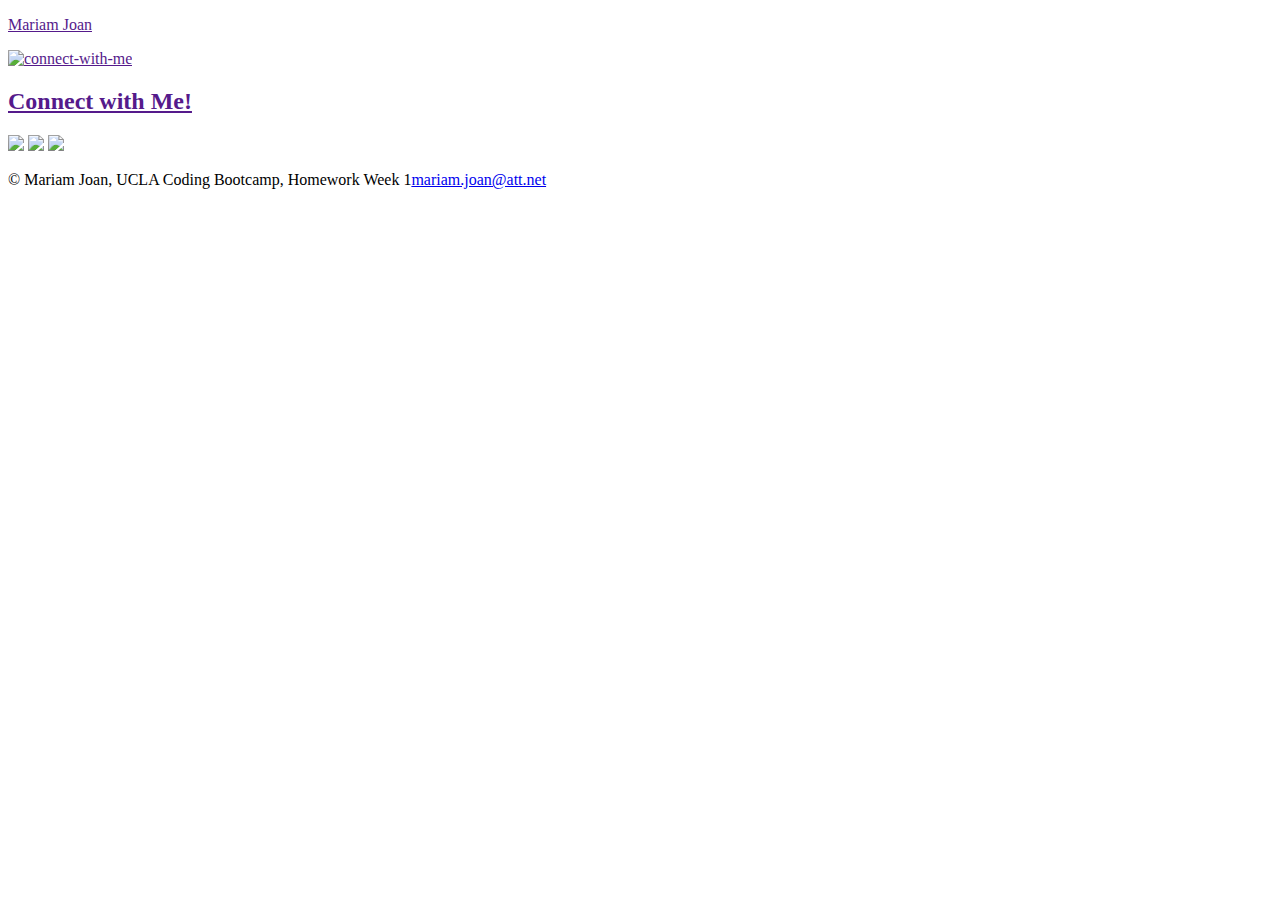
==== contact.html @ ec61a419 "8-12" ====
<!DOCTYPE html>
<html>
<head>
	<title>Contact Page</title>
    	<meta charset="UTF-8">
    	<meta name="description" content="developer mariam joan los angeles web development mjoan">
    	<meta name="keywords" content="Mariam Joan, Web Developer, Los Angeles">
  		<link rel="stylesheet" type="text/css" href="./style.css">
</head>

<body>
	<div id="body">
		<span><a href="">
			<p class="header">Mariam Joan</p>
		</span>
	<div>
	
	<div id="sidebar"><img src="#" alt="connect-with-me">
		<h2>Connect with Me!</h2>
		<a href="https://github.com/MJOAN"><img src="github-icon.png"></a>
		<a href="https://linkedin.com/in/mariamjoan"><img src="linkedin-icon.png"></a>
		<a href="https://stackoverflow.com"><img src="stackoverflow-icon.png"></a>
	</div>






    <div id="footer">
      <p>&#169; Mariam Joan, UCLA Coding Bootcamp, Homework Week 1<a href="mailto:mariam.joan@att.net" target="_self" title="Email">mariam.joan@att.net</a></p>
    </div>


 </body> 
 </html>
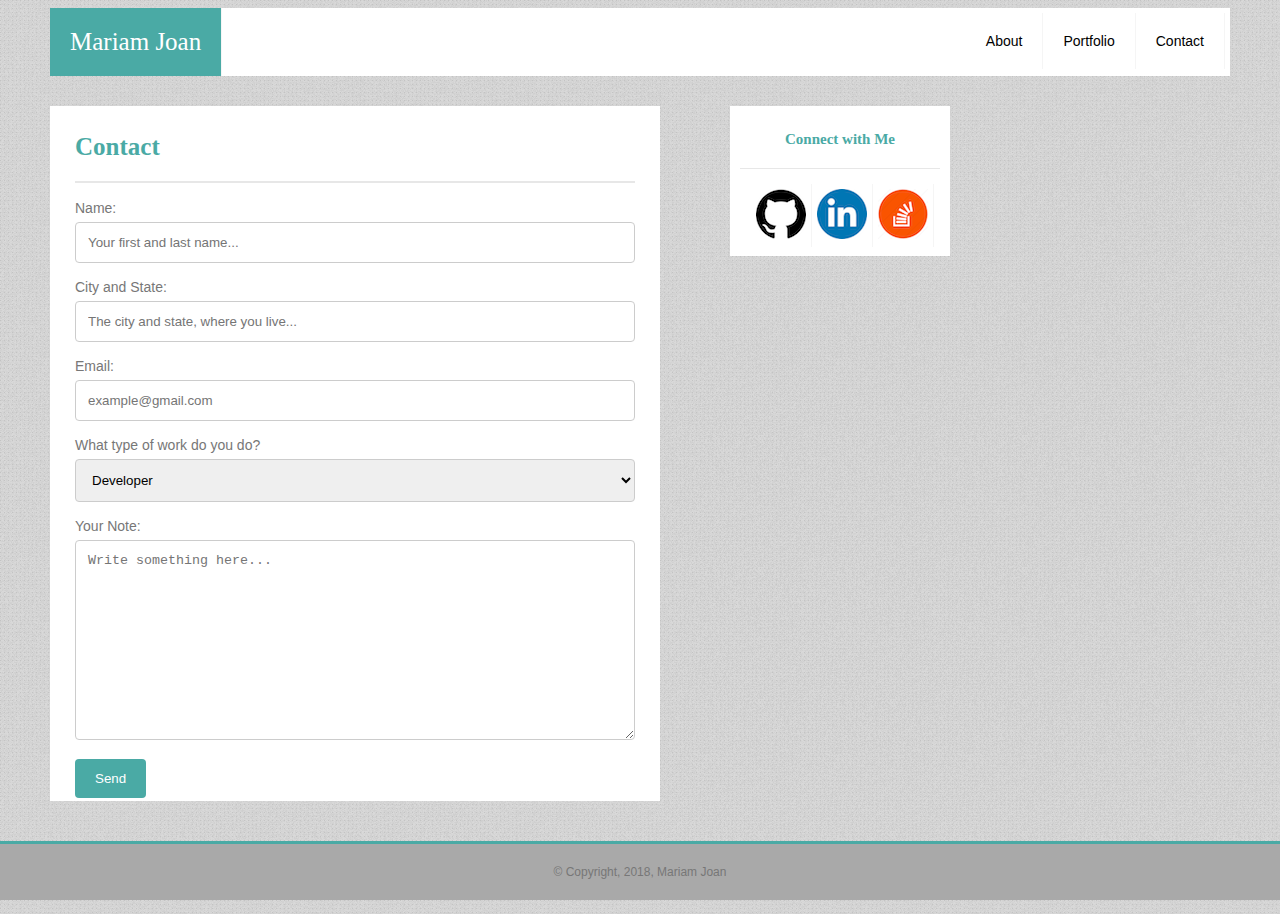
==== commit ca582cc3: "8-13" ====
--- a/contact.html
+++ b/contact.html
@@ -1,36 +1,70 @@
 <!DOCTYPE html>
 <html>
-<head>
-	<title>Contact Page</title>
-    	<meta charset="UTF-8">
-    	<meta name="description" content="developer mariam joan los angeles web development mjoan">
-    	<meta name="keywords" content="Mariam Joan, Web Developer, Los Angeles">
-  		<link rel="stylesheet" type="text/css" href="./style.css">
-</head>
+	<head>
+		<title>Basic Portfolio</title>
+    		<meta charset="UTF-8">
+    		<meta name="description" content="developer mariam joan los angeles web development mjoan">
+    		<meta name="keywords" content="Mariam Joan, Web Developer, Los Angeles">
+  			<link rel="stylesheet" type="text/css" href="./assets/css/style.css">
+	</head>
 
 <body>
-	<div id="body">
-		<span><a href="">
-			<p class="header">Mariam Joan</p>
-		</span>
-	<div>
-	
-	<div id="sidebar"><img src="#" alt="connect-with-me">
-		<h2>Connect with Me!</h2>
-		<a href="https://github.com/MJOAN"><img src="github-icon.png"></a>
-		<a href="https://linkedin.com/in/mariamjoan"><img src="linkedin-icon.png"></a>
-		<a href="https://stackoverflow.com"><img src="stackoverflow-icon.png"></a>
+	<div id="header">
+		<ul>
+  			<li><a class="active" style="font-family:'Georgia', Times, serif; font-size: 25px; color: white; background: #4aaaa5;" href="index.html">Mariam Joan</a></li>
+
+  			<span style="float:right; padding: 5px;"> 
+  			<li><a href="index.html" target="_self" title="portfolio">About</a></li>
+  			<li><a href="portfolio.html" target="_self" title="portfolio">Portfolio</a></li>
+ 			<li><a href="contact.html" target="_self" title="contact">Contact</a></li>
+ 			</span>
+		</ul>
+	</div>	
+
+	<div class="container">
+
+	<div id="sidebar">
+		<h3>Connect with Me</h3>
+			<ul>
+				<div style="padding-left: 11px">
+				<li><a style="padding: 5px" href="https://github.com/MJOAN" target="self"><img src="./assets/images/github.png"></a></li>
+				<li><a style="padding: 5px" href="https://linkedin.com/in/mariamjoan" target="self"><img src="./assets/images/linkedin.png"></a></li>
+				<li><a style="padding: 5px" href="https://stackoverflow.com" target="self"><img src="./assets/images/stackoverflow.png"></a></li></div>
+			</ul>
 	</div>
 
+	<div id="formbody">
+		<h1>Contact</h1>
+				<form action="#" method="post" enctype="multipart/form-data" name="contact-form">
+		
+				<label for="name">Name:</label>
+				<input type="text" type="text" name="name" placeholder="Your first and last name..." />
 
+				<label for="citystate">City and State:</label>
+				<input type="text" type="text" name="citystate" placeholder="The city and state, where you live..." />
 
+				<label for="email">Email:</label>
+				<input type="text" type="text" name="email" placeholder="example@gmail.com"/>
+	
+				<label for="careertype">What type of work do you do?</label>
+				<select name="careertype" name="careertype">
+					<option value="developer">Developer</option>
+					<option value="owner">Business Owner</option>
+					<option value="salesmarketing">Sales and Marketing</option>
+					<option value="contractor">Contractor</option>
+				</select>
 
+				<label for="note">Your Note:</label>
+				<textarea type="text" name="note" placeholder="Write something here..." style="height:200px"></textarea>
 
+				<input type="submit" value="Send">
+			</form>
+		
+	</div>	
 
     <div id="footer">
-      <p>&#169; Mariam Joan, UCLA Coding Bootcamp, Homework Week 1<a href="mailto:mariam.joan@att.net" target="_self" title="Email">mariam.joan@att.net</a></p>
+      <h4>&#169; Copyright, 2018, Mariam Joan</h4>
     </div>
 
-
- </body> 
+	</body> 
  </html>--- a/assets/css/style.css
+++ b/assets/css/style.css
@@ -0,0 +1,205 @@
+body {
+	margin-left: 50px;
+	margin-right: 50px;
+	font-size: 14px;
+	font-family: 'Arial', 'Helvetica Neue', Helvetica, sans-serif;
+	color: #777777; 
+    background-image: url("../images/squared_metal.png");
+    background-repeat: repeat;
+}
+
+/* learning never exhausts the mind, Da Vinci */
+
+h1, h2 {
+	font-family: 'Georgia', Times, Times New Roman, serif;
+	color: #4aaaa5; 
+	padding-bottom: 20px;
+	border-bottom: 2px solid #e7e7e7;
+}
+
+h3 {
+    font-family: 'Georgia', Times, Times New Roman, serif;
+    font-size: 15px;
+    color: #4aaaa5; 
+    padding-bottom: 20px;
+    border-bottom: 1px solid #e7e7e7;    
+}
+
+h1 {
+	font-size: 25px; 
+}
+
+h2 {
+	font-size: 20px;
+}
+
+h4 {
+    font-size: 12px;
+    font-weight: lighter;
+    font-family: 'Arial', 'Helvetica Neue', Helvetica, sans-serif;
+    color: #777777; 
+}
+
+ul {
+	list-style-type: none;
+    margin: 0;
+    padding: 0;
+    overflow: hidden;
+    top: 0;
+    width: 100%;
+    background-color: white;
+}
+
+li {
+	float: left;
+    border-right: .5px solid #F5F5F5;
+}
+
+li a {
+    display: block;
+    color: white;
+    text-align: left;
+    padding: 20px;
+    text-decoration: none;
+}
+
+li a:hover:not(.active) {
+    background-color: #D3D3D3;
+}
+
+li a.active {
+    color: white;
+    background-color: #4aaaa5; 
+}
+
+/* order layout top right bottom left */
+
+#header {
+    right: 0;
+    bottom: 0;
+    left: 0;
+    text-align: center;
+}
+
+.container {
+    width: 900px;
+    height: 800px;
+    /*position: relative; */
+    padding-top: 30px;
+}
+
+#mainbody {
+    width: 560px;
+    height: 400px;
+    padding: 10px 25px 25px 25px;
+    background-color: white;
+    color: #777777;
+}
+
+#sidebar {
+    float: right;
+    width: 200px;
+    height: 130px;
+    padding: 10px;
+    background-color: white;
+	text-align: center;
+}
+
+#formbody {
+    width: 560px;
+    height: 660px;
+    padding: 10px 25px 25px 25px;
+    background-color: white;
+    color: #777777;
+}
+
+#portfoliobody {
+    width: 400px;
+    height: 450px;
+    padding: 10px 25px 25px 25px;
+    background-color: white;
+    color: #777777;
+}
+
+.p1, .p2 {
+    display:inline-block;
+    float: left;
+    box-sizing: border-box;
+    margin: 25px;
+    width: calc(25% - 10px);
+}
+
+.p3, .p4 {
+    display:inline-block;
+    float: left;
+    box-sizing: border-box;
+    margin: 25px;
+    width: calc(25% - 10px);
+}
+
+.pimg {
+    border: 1px solid #ddd;
+    border-radius: 5px;
+    padding: 5px;
+    width: 125px;
+    height: 100px;
+}
+   
+a:link {
+	color: black;
+}
+
+a:visited {
+	color: gray;
+}
+
+a:hover {
+  	background: transparent;
+   	color: #4aaaa5;
+    opacity: 0.7;
+}
+
+}
+
+label {
+    font-size: 12px;
+    font-weight: lighter;
+    font-style: italic;
+    font-family: 'Arial', 'Helvetica Neue', Helvetica, sans-serif;
+    color: #A9A9A9;
+}
+
+input[type=text], select, textarea {
+    width: 100%;
+    padding: 12px;
+    border: 1px solid #ccc;
+    border-radius: 4px;
+    box-sizing: border-box;
+    margin-top: 6px;
+    margin-bottom: 16px;
+    resize: vertical;
+}
+
+input[type=submit] {
+    background-color: #4aaaa5;
+    color: white;
+    padding: 12px 20px;
+    border: none;
+    border-radius: 4px;
+    cursor: pointer;
+}
+
+input[type=submit]:hover {
+    background-color: #D3D3D3;
+}
+
+#footer {
+    position: fixed;
+    right: 0;
+    bottom: 0;
+    left: 0;
+    padding: 5px;
+    text-align: center;
+	border-top: 3px solid #4aaaa5;
+	background: #A9A9A9;
+}